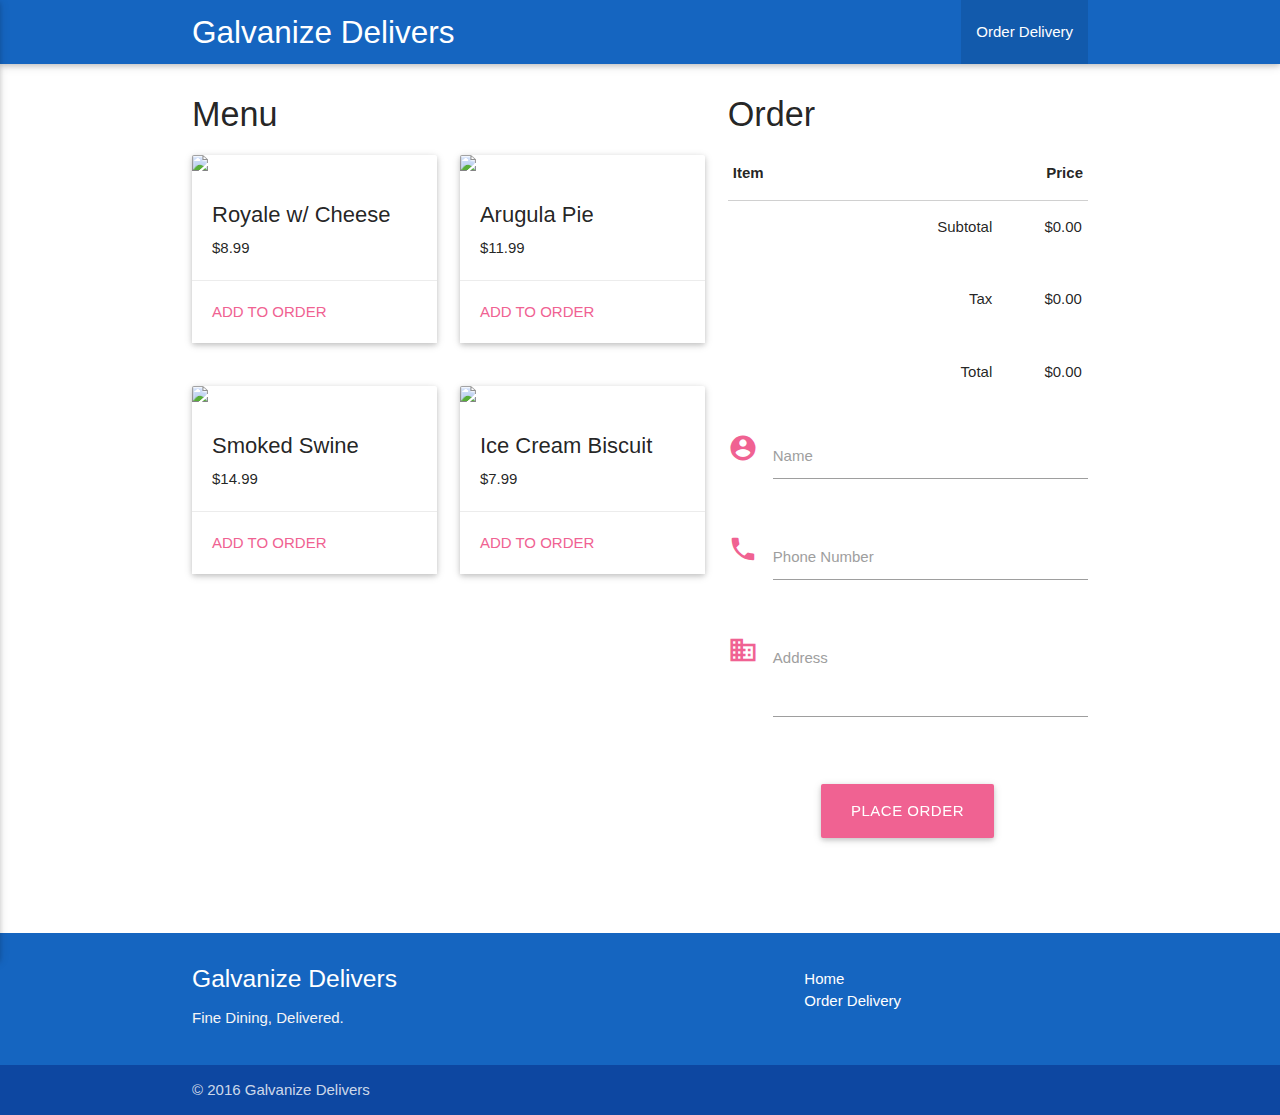
==== order.html @ 737035f1 "Finished order page, and everything." ====
<!DOCTYPE html>
<html lang="en">

  <head>

    <meta http-equiv="Content-Type" content="text/html; charset=UTF-8"/>
    <meta name="viewport" content="width=device-width, initial-scale=1, maximum-scale=1.0"/>
    <title>Galvanize Delivers</title>

    <!-- CSS  -->
    <link href="https://fonts.googleapis.com/icon?family=Material+Icons" rel="stylesheet">
    <link href="css/materialize.css" type="text/css" rel="stylesheet" media="screen,projection"/>
    <link href="css/style.css" type="text/css" rel="stylesheet" media="screen,projection"/>
    <link rel="stylesheet" href="https://cdnjs.cloudflare.com/ajax/libs/materialize/0.97.7/css/materialize.min.css">

  </head>

  <body>

    <nav class="blue darken-3" role="navigation">
      <div class="nav-wrapper container"><a id="logo-container" href="index.html" class="brand-logo">Galvanize Delivers</a>
        <ul class="right hide-on-med-and-down">
          <li class="active"><a href="order.html">Order Delivery</a></li>
        </ul>

        <ul id="nav-mobile" class="side-nav">
          <li class="active"><a href="order.html">Order Delivery</a></li>
        </ul>
        <a href="#" data-activates="nav-mobile" class="button-collapse"><i class="material-icons">menu</i></a>
      </div>
    </nav>

      <div class="section">
        <div class="container">
          <div class="row">

            <div class="col s12 m7">
              <h4>Menu</h4>

              <div class="row">
                 <div class="col s12 m6">
                   <div class="card">
                     <div class="card-image">
                       <img src="img/burger.jpg">
                     </div>
                     <div class="card-content">
                       <h5 class="card-heading-text">Royale w/ Cheese</h5>
                       <p>$8.99</p>
                     </div>
                     <div class="card-action">
                       <a class="pink-text text-lighten-2 royal-btn-item" href="#">Add to Order</a>
                     </div>
                   </div>
                 </div>
                 <div class="col s12 m6">
                   <div class="card">
                     <div class="card-image">
                       <img src="img/pizza.jpg">
                     </div>
                     <div class="card-content">
                       <h5 class="card-heading-text">Arugula Pie</h5>
                       <p>$11.99</p>
                     </div>
                     <div class="card-action">
                       <a class="pink-text text-lighten-2 arugula-btn-item" href="#">Add to Order</a>
                     </div>
                   </div>
                 </div>
               </div>

               <div class="row">
                 <div class="col s12 m6">
                   <div class="card">
                     <div class="card-image">
                       <img src="img/ribs.jpg">
                     </div>
                     <div class="card-content">
                       <h5 class="card-heading-text">Smoked Swine</h5>
                       <p>$14.99</p>
                     </div>
                     <div class="card-action">
                       <a class="pink-text text-lighten-2 swine-btn-item" href="#">Add to Order</a>
                     </div>
                   </div>
                 </div>
                 <div class="col s12 m6">
                   <div class="card">
                     <div class="card-image">
                       <img src="img/ice_cream.jpg">
                     </div>
                     <div class="card-content">
                       <h5 class="card-heading-text">Ice Cream Biscuit</h5>
                       <p>$7.99</p>
                     </div>
                     <div class="card-action">
                       <a class="pink-text text-lighten-2 ice-btn-item" href="#">Add to Order</a>
                     </div>
                   </div>
                 </div>
                </div>

             </div>

            <div class="col s12 m5">

              <h4>Order</h4>

              <!-- Start Table -->
              <table class="striped items-table">
                <thead>
                  <tr>
                    <th data-field="id">Item</th>
                    <th class="right" data-field="name">Price</th>
                  </tr>
                </thead>
                <tbody class="table-body-class">
                </tbody>
              </table>
              <!-- Start Subtotal -->
              <div class="row">
                <div class="col s12 m9">
                  <p class="right">Subtotal</p>
                </div>
                <div class="col s12 m3">
                  <p class="right after-table subtotal-data">$0.00</p>
                </div>
              </div>
              <!-- Start Taxes -->
              <div class="row">
                <div class="col s12 m9">
                  <p class="right">Tax</p>
                </div>
                <div class="col s12 m3">
                  <p class="right after-table taxes-data">$0.00</p>
                </div>
              </div>
              <!-- Start Total -->
              <div class="row">
                <div class="col s12 m9">
                  <p class="right">Total</p>
                </div>
                <div class="col s12 m3">
                  <p class="right after-table total-data">$0.00</p>
                </div>
              </div>
              <!-- Start Input Form -->
              <div class="row">

                <form class="col s12 order-form">
                  <div class="row">
                    <div class="input-field col s12">
                      <i class="material-icons pink-text text-lighten-2 prefix">account_circle</i>
                      <input id="name_field" type="text" class="validate">
                      <label for="name_field">Name</label>
                    </div>
                  </div>

                  <div class="row">
                    <div class="input-field col s12">
                      <i class="material-icons pink-text text-lighten-2 prefix">local_phone</i>
                      <input id="number_field" type="text" class="validate">
                      <label for="number_field">Phone Number</label>
                    </div>
                  </div>

                  <div class="row">
                    <div class="input-field col s12">
                      <i class="material-icons pink-text text-lighten-2 prefix">business</i>
                      <textarea id="address_field" class="materialize-textarea validate"></textarea>
                      <label for="address_field">Address</label>
                    </div>
                  </div>
                </form>

              </div>
              <!-- Start Place Order Button -->
              <div class="row">
                <div class="col s12">
                  <div class="row center">
                    <a href="#" type="button" id="download-button" class="btn-large waves-effect waves-light-orange pink lighten-2 place-order-button">Place Order</a>
                  </div>
                </div>
              </div>

            </div>
          </div>
        </div>
      </div>

    <footer class="page-footer blue darken-3">
      <div class="container">
        <div class="row">

          <div class="col l8 s12">
            <h5 class="white-text">Galvanize Delivers</h5>
            <p class="grey-text text-lighten-4">Fine Dining, Delivered.</p>
          </div>

          <div class="col l4 s12 left">
            <ul>
              <li><a class="white-text" href="index.html">Home</a></li>
              <li><a class="white-text" href="order.html">Order Delivery</a></li>
            </ul>
          </div>

        </div>
      </div>

      <div class="footer-copyright blue darken-4">
        <div class="container">
        © 2016 Galvanize Delivers
        </div>
      </div>

    </footer>

    <!--  Scripts-->
    <script src="https://code.jquery.com/jquery-2.1.1.min.js"></script>
    <script src="js/materialize.js"></script>
    <script src="js/init.js"></script>
    <script src="https://cdnjs.cloudflare.com/ajax/libs/materialize/0.97.7/js/materialize.min.js"></script>
    <script src="js/script.js"></script>

  </body>
</html>
---- css/style.css ----
/* Custom Stylesheet */
/**
 * Use this file to override Materialize files so you can update
 * the core Materialize files in the future
 *
 * Made By MaterializeCSS.com
 */

.icon-block {
  padding: 0 15px;
}

.icon-block .material-icons {
	font-size: inherit;
}

.card-heading-text {
  font-size: 22px;
}

.after-table {
  padding-right: 6px;
}
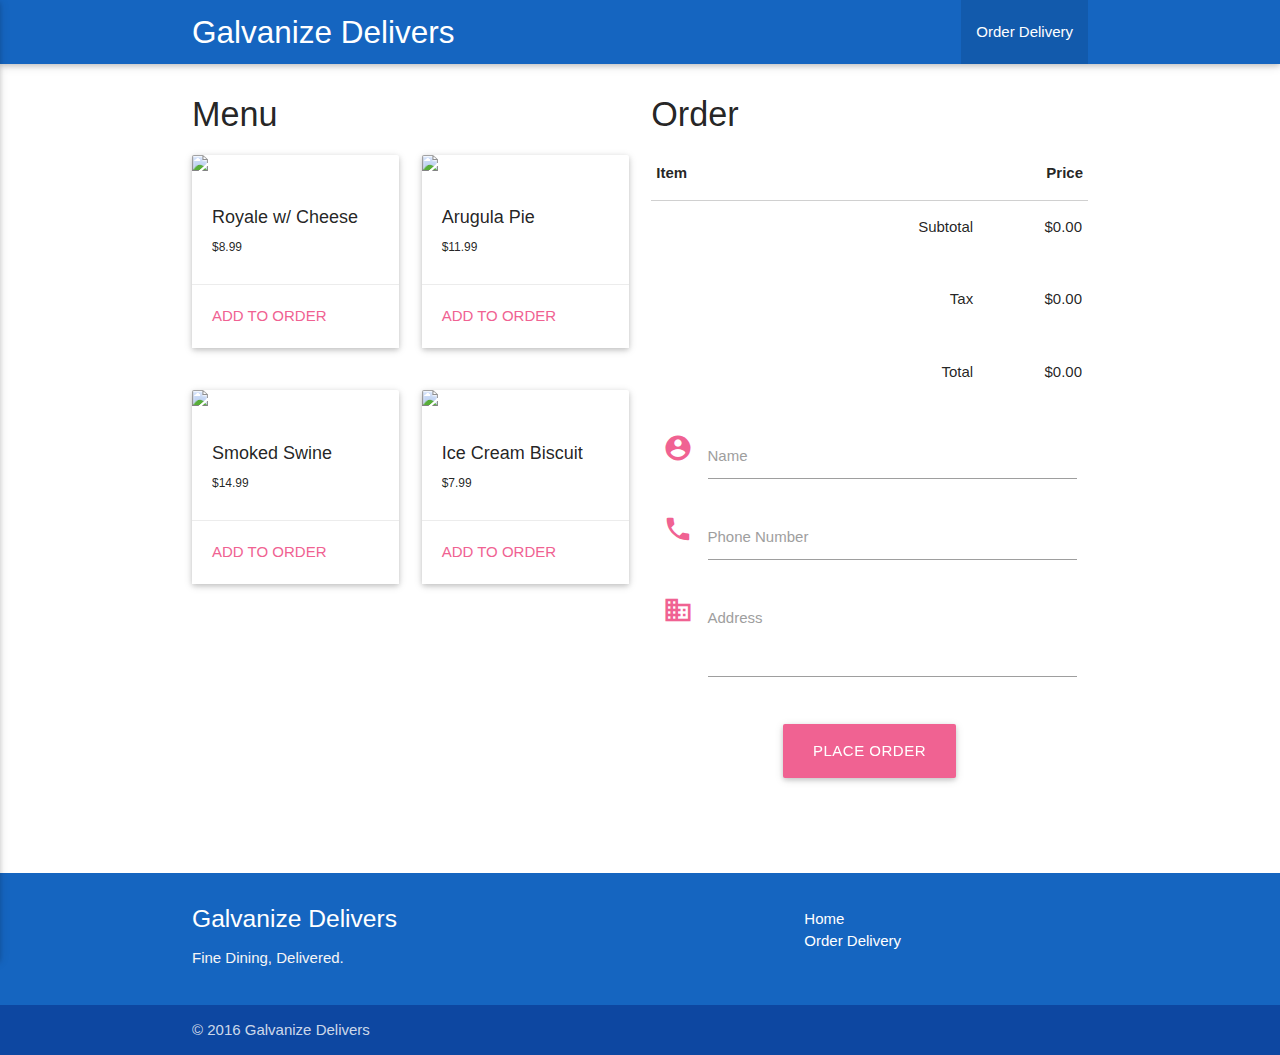
==== commit c7450017: "Finished site." ====
--- a/order.html
+++ b/order.html
@@ -34,7 +34,7 @@
         <div class="container">
           <div class="row">
 
-            <div class="col s12 m7">
+            <div class="col s12 m6">
               <h4>Menu</h4>
 
               <div class="row">
@@ -44,8 +44,8 @@
                        <img src="img/burger.jpg">
                      </div>
                      <div class="card-content">
-                       <h5 class="card-heading-text">Royale w/ Cheese</h5>
-                       <p>$8.99</p>
+                       <h4>Royale w/ Cheese</h4>
+                       <h5>$8.99</h5>
                      </div>
                      <div class="card-action">
                        <a class="pink-text text-lighten-2 royal-btn-item" href="#">Add to Order</a>
@@ -58,8 +58,8 @@
                        <img src="img/pizza.jpg">
                      </div>
                      <div class="card-content">
-                       <h5 class="card-heading-text">Arugula Pie</h5>
-                       <p>$11.99</p>
+                       <h4>Arugula Pie</h4>
+                       <h5>$11.99</h5>
                      </div>
                      <div class="card-action">
                        <a class="pink-text text-lighten-2 arugula-btn-item" href="#">Add to Order</a>
@@ -75,8 +75,8 @@
                        <img src="img/ribs.jpg">
                      </div>
                      <div class="card-content">
-                       <h5 class="card-heading-text">Smoked Swine</h5>
-                       <p>$14.99</p>
+                       <h4>Smoked Swine</h4>
+                       <h5>$14.99</h5>
                      </div>
                      <div class="card-action">
                        <a class="pink-text text-lighten-2 swine-btn-item" href="#">Add to Order</a>
@@ -89,8 +89,8 @@
                        <img src="img/ice_cream.jpg">
                      </div>
                      <div class="card-content">
-                       <h5 class="card-heading-text">Ice Cream Biscuit</h5>
-                       <p>$7.99</p>
+                       <h4>Ice Cream Biscuit</h4>
+                       <h5>$7.99</h5>
                      </div>
                      <div class="card-action">
                        <a class="pink-text text-lighten-2 ice-btn-item" href="#">Add to Order</a>
@@ -101,7 +101,7 @@
 
              </div>
 
-            <div class="col s12 m5">
+            <div class="col s12 m6">
 
               <h4>Order</h4>
 
@@ -147,29 +147,23 @@
               <div class="row">
 
                 <form class="col s12 order-form">
-                  <div class="row">
                     <div class="input-field col s12">
                       <i class="material-icons pink-text text-lighten-2 prefix">account_circle</i>
                       <input id="name_field" type="text" class="validate">
                       <label for="name_field">Name</label>
                     </div>
-                  </div>
-
-                  <div class="row">
+
                     <div class="input-field col s12">
                       <i class="material-icons pink-text text-lighten-2 prefix">local_phone</i>
                       <input id="number_field" type="text" class="validate">
                       <label for="number_field">Phone Number</label>
                     </div>
-                  </div>
-
-                  <div class="row">
+
                     <div class="input-field col s12">
                       <i class="material-icons pink-text text-lighten-2 prefix">business</i>
                       <textarea id="address_field" class="materialize-textarea validate"></textarea>
                       <label for="address_field">Address</label>
                     </div>
-                  </div>
                 </form>
 
               </div>
--- a/css/style.css
+++ b/css/style.css
@@ -21,3 +21,12 @@
 .after-table {
   padding-right: 6px;
 }
+
+.card-content h4 {
+  font-weight: 300;
+  font-size: 1.2em;
+}
+
+.card-content h5 {
+  font-size: 0.8em;
+}
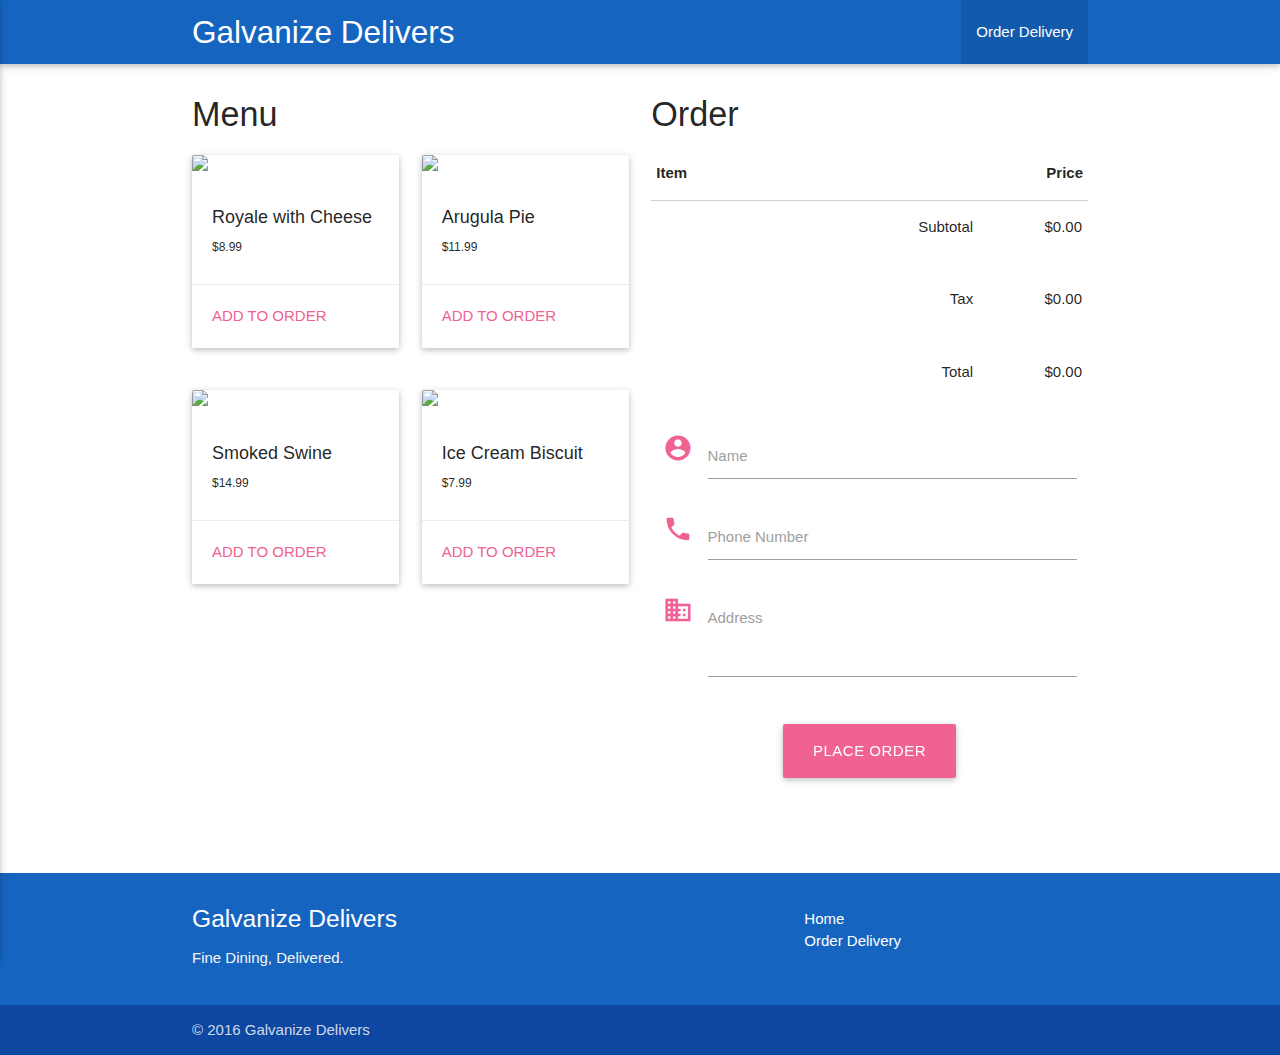
==== commit 49134d72: "Corrected things." ====
--- a/order.html
+++ b/order.html
@@ -44,11 +44,11 @@
                        <img src="img/burger.jpg">
                      </div>
                      <div class="card-content">
-                       <h4>Royale w/ Cheese</h4>
+                       <h4>Royale with Cheese</h4>
                        <h5>$8.99</h5>
                      </div>
                      <div class="card-action">
-                       <a class="pink-text text-lighten-2 royal-btn-item" href="#">Add to Order</a>
+                       <a class="pink-text text-lighten-2 royal-btn-item" href="#/">Add to Order</a>
                      </div>
                    </div>
                  </div>
@@ -62,7 +62,7 @@
                        <h5>$11.99</h5>
                      </div>
                      <div class="card-action">
-                       <a class="pink-text text-lighten-2 arugula-btn-item" href="#">Add to Order</a>
+                       <a class="pink-text text-lighten-2 arugula-btn-item" href="#/">Add to Order</a>
                      </div>
                    </div>
                  </div>
@@ -79,7 +79,7 @@
                        <h5>$14.99</h5>
                      </div>
                      <div class="card-action">
-                       <a class="pink-text text-lighten-2 swine-btn-item" href="#">Add to Order</a>
+                       <a class="pink-text text-lighten-2 swine-btn-item" href="#/">Add to Order</a>
                      </div>
                    </div>
                  </div>
@@ -93,7 +93,7 @@
                        <h5>$7.99</h5>
                      </div>
                      <div class="card-action">
-                       <a class="pink-text text-lighten-2 ice-btn-item" href="#">Add to Order</a>
+                       <a class="pink-text text-lighten-2 ice-btn-item" href="#/">Add to Order</a>
                      </div>
                    </div>
                  </div>
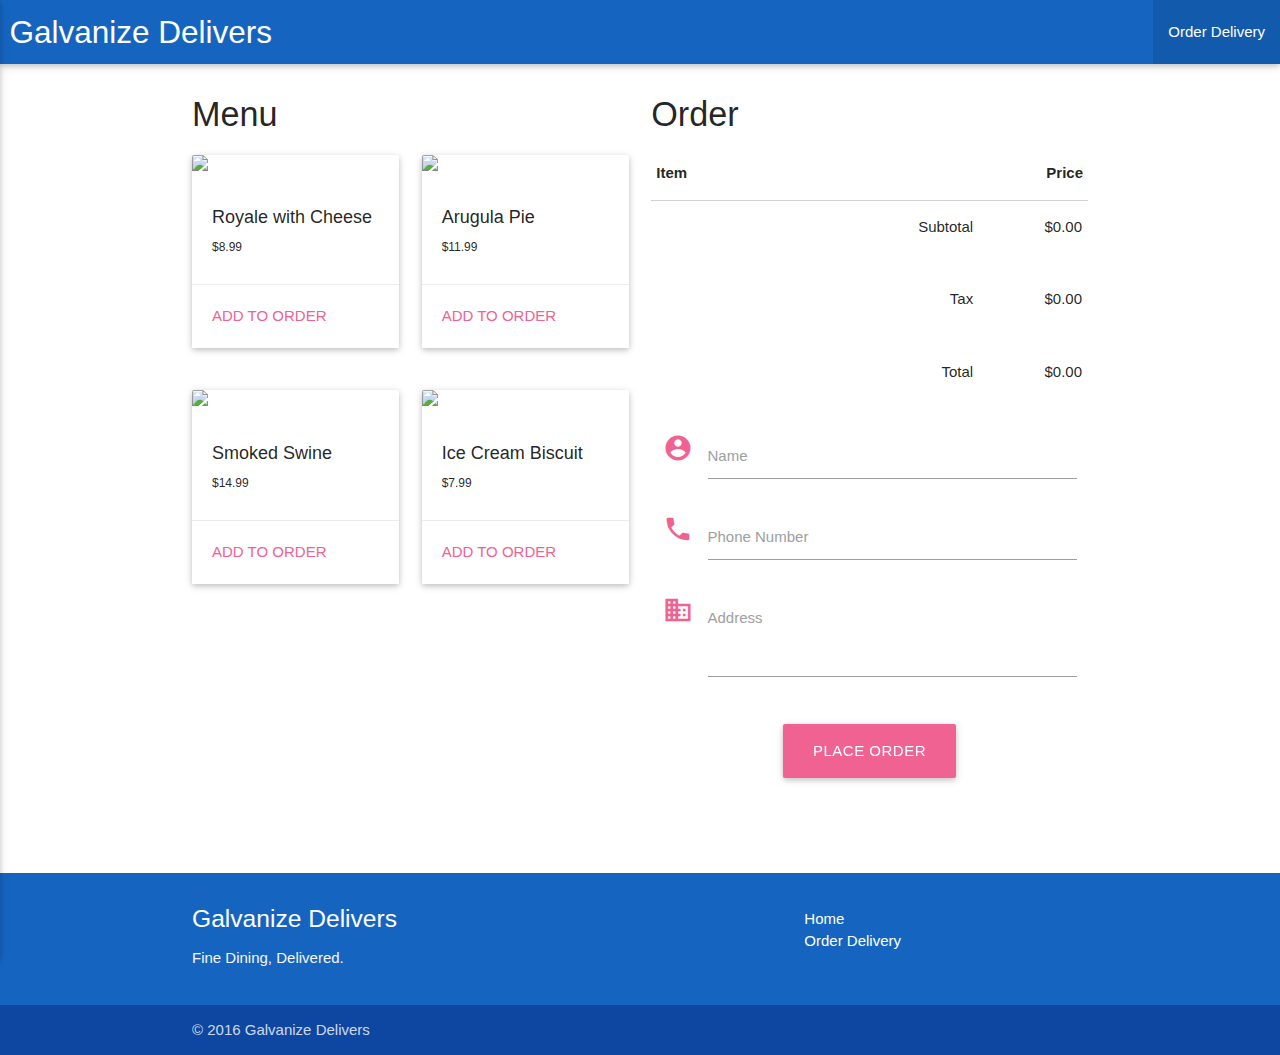
==== commit 26e71b50: "Fixed navigation width (left and right)." ====
--- a/order.html
+++ b/order.html
@@ -18,7 +18,7 @@
   <body>
 
     <nav class="blue darken-3" role="navigation">
-      <div class="nav-wrapper container"><a id="logo-container" href="index.html" class="brand-logo">Galvanize Delivers</a>
+      <a id="logo-container" href="index.html" class="brand-logo">Galvanize Delivers</a>
         <ul class="right hide-on-med-and-down">
           <li class="active"><a href="order.html">Order Delivery</a></li>
         </ul>
@@ -27,7 +27,6 @@
           <li class="active"><a href="order.html">Order Delivery</a></li>
         </ul>
         <a href="#" data-activates="nav-mobile" class="button-collapse"><i class="material-icons">menu</i></a>
-      </div>
     </nav>
 
       <div class="section">
@@ -118,28 +117,28 @@
               </table>
               <!-- Start Subtotal -->
               <div class="row">
-                <div class="col s12 m9">
+                <div class="col s9 m9">
                   <p class="right">Subtotal</p>
                 </div>
-                <div class="col s12 m3">
+                <div class="col s3 m3">
                   <p class="right after-table subtotal-data">$0.00</p>
                 </div>
               </div>
               <!-- Start Taxes -->
               <div class="row">
-                <div class="col s12 m9">
+                <div class="col s9 m9">
                   <p class="right">Tax</p>
                 </div>
-                <div class="col s12 m3">
+                <div class="col s3 m3">
                   <p class="right after-table taxes-data">$0.00</p>
                 </div>
               </div>
               <!-- Start Total -->
               <div class="row">
-                <div class="col s12 m9">
+                <div class="col s9 m9">
                   <p class="right">Total</p>
                 </div>
-                <div class="col s12 m3">
+                <div class="col s3 m3">
                   <p class="right after-table total-data">$0.00</p>
                 </div>
               </div>
--- a/css/style.css
+++ b/css/style.css
@@ -5,6 +5,10 @@
  *
  * Made By MaterializeCSS.com
  */
+
+.brand-logo {
+  margin-left: 0.3em;
+}
 
 .icon-block {
   padding: 0 15px;
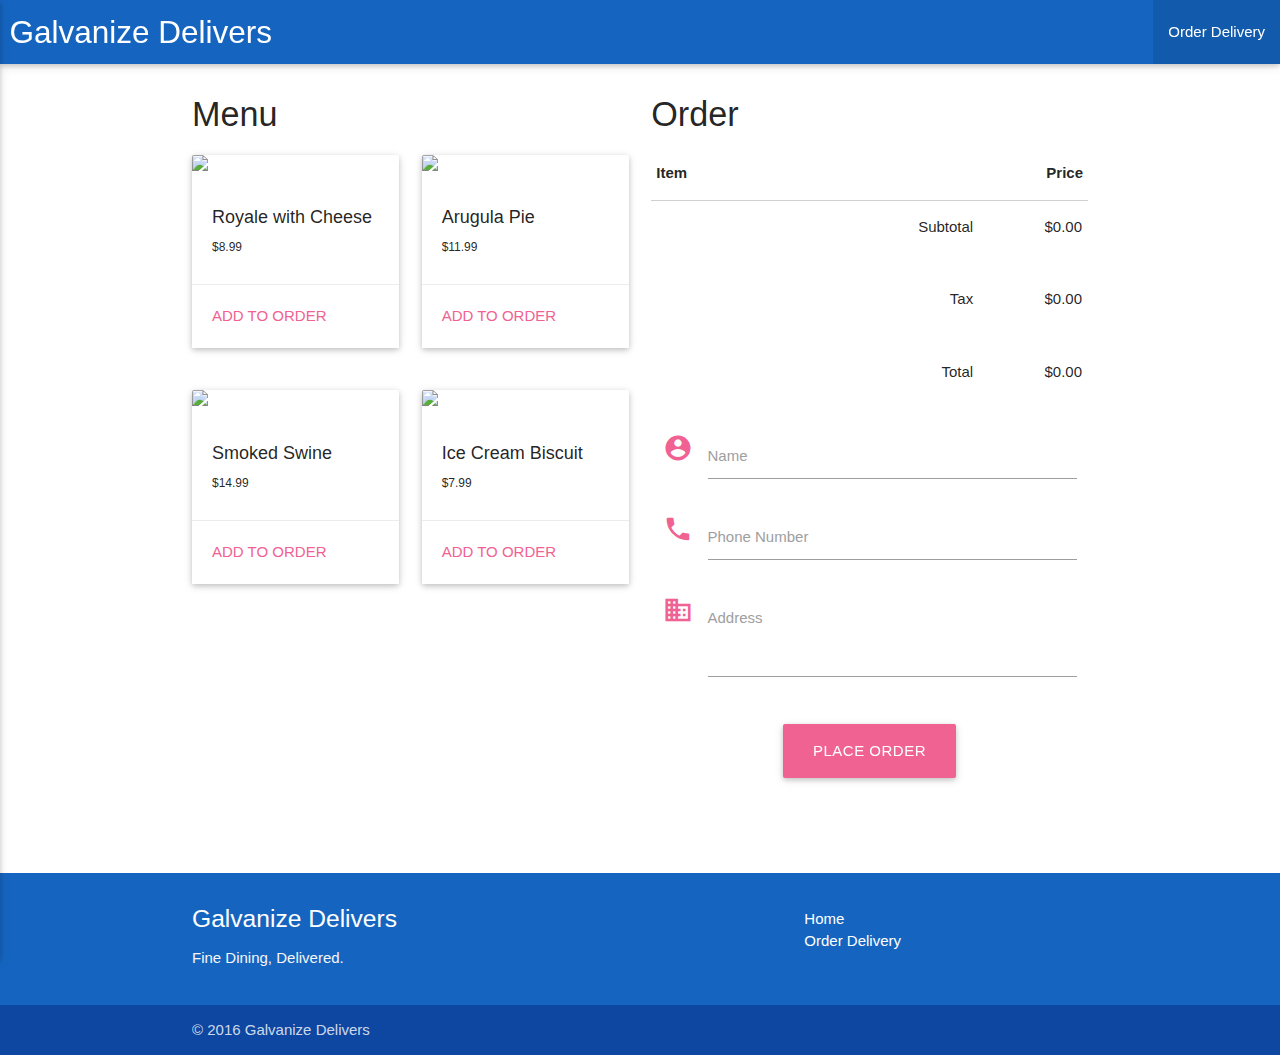
==== commit 3764dd90: "Added fixed header on order.html" ====
--- a/order.html
+++ b/order.html
@@ -17,20 +17,22 @@
 
   <body>
 
-    <nav class="blue darken-3" role="navigation">
-      <a id="logo-container" href="index.html" class="brand-logo">Galvanize Delivers</a>
-        <ul class="right hide-on-med-and-down">
-          <li class="active"><a href="order.html">Order Delivery</a></li>
-        </ul>
-
-        <ul id="nav-mobile" class="side-nav">
-          <li class="active"><a href="order.html">Order Delivery</a></li>
-        </ul>
-        <a href="#" data-activates="nav-mobile" class="button-collapse"><i class="material-icons">menu</i></a>
-    </nav>
-
-      <div class="section">
-        <div class="container">
+    <div class="navbar-fixed">
+      <nav class="blue darken-3" role="navigation">
+        <a id="logo-container" href="index.html" class="brand-logo">Galvanize Delivers</a>
+          <ul class="right hide-on-med-and-down">
+            <li class="active"><a href="order.html">Order Delivery</a></li>
+          </ul>
+
+          <ul id="nav-mobile" class="side-nav">
+            <li class="active"><a href="order.html">Order Delivery</a></li>
+          </ul>
+          <a href="#" data-activates="nav-mobile" class="button-collapse"><i class="material-icons">menu</i></a>
+      </nav>
+    </div>
+
+      <main class="section">
+        <section class="container">
           <div class="row">
 
             <div class="col s12 m6">
@@ -154,7 +156,7 @@
 
                     <div class="input-field col s12">
                       <i class="material-icons pink-text text-lighten-2 prefix">local_phone</i>
-                      <input id="number_field" type="text" class="validate">
+                      <input id="number_field" type="tel" class="validate">
                       <label for="number_field">Phone Number</label>
                     </div>
 
@@ -177,8 +179,8 @@
 
             </div>
           </div>
-        </div>
-      </div>
+        </section>
+      </main>
 
     <footer class="page-footer blue darken-3">
       <div class="container">
--- a/css/style.css
+++ b/css/style.css
@@ -34,3 +34,7 @@
 .card-content h5 {
   font-size: 0.8em;
 }
+
+h5 i {
+  vertical-align: bottom;
+}
